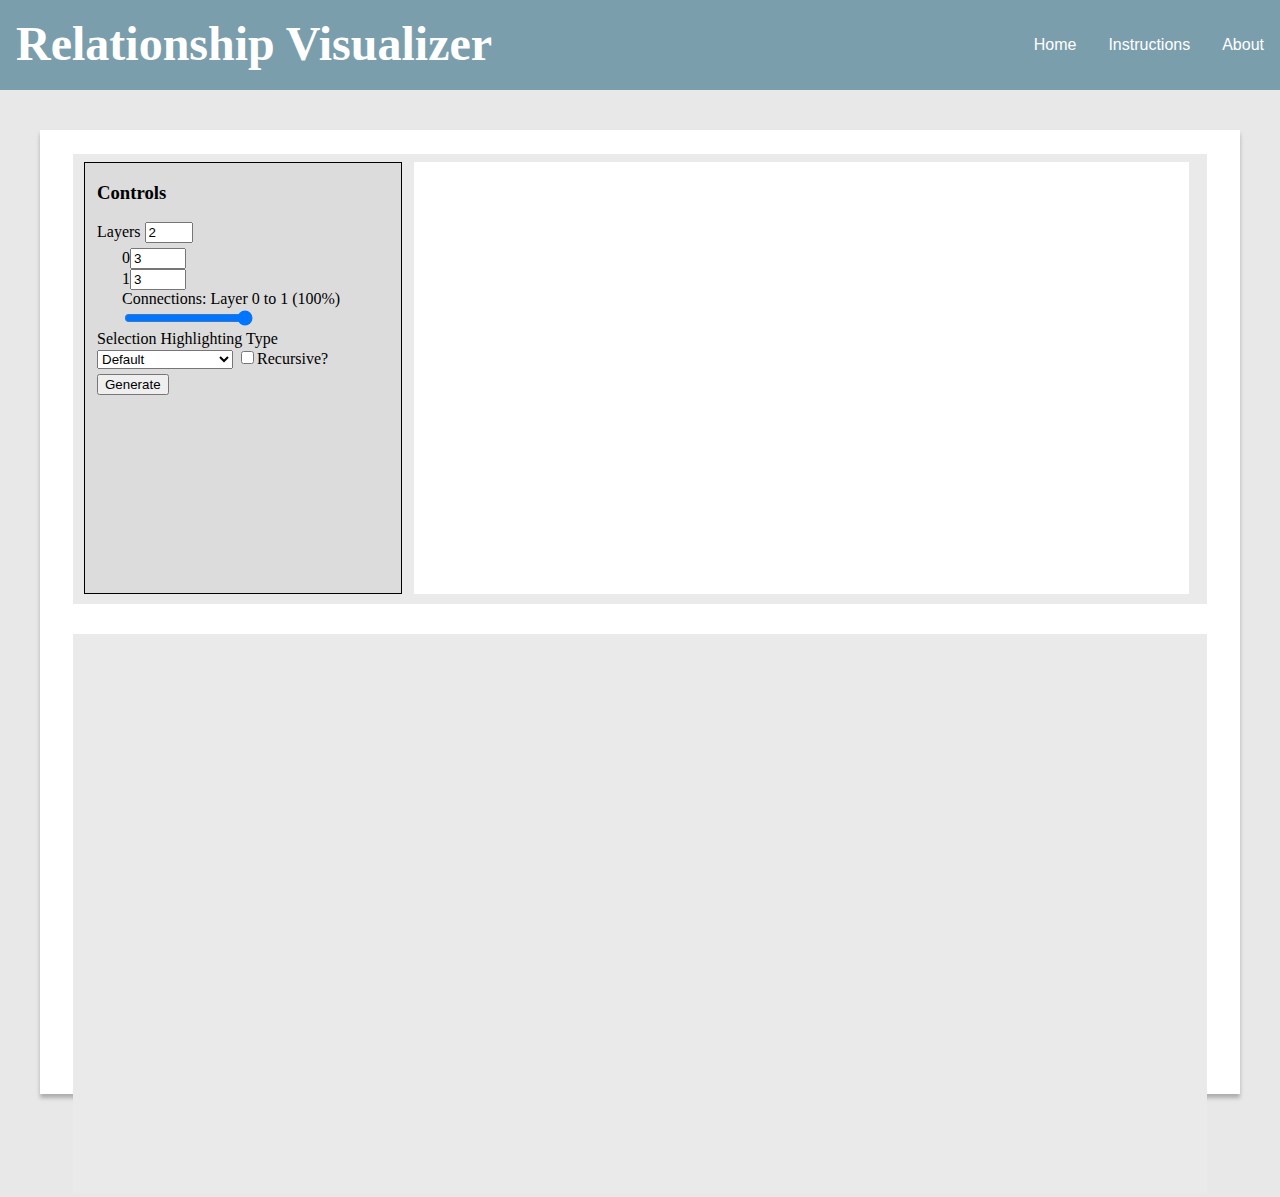
==== HTML/relationships.html @ 8616b87a "Fixed clique highlighting, and added a lot of documentation" ====
<!DOCTYPE html>
<html lang="en">

<head>
    <meta charset="UTF-8">
    <meta name="viewport" content="width=device-width, initial-scale=1.0">
    <title>"Project Name" - Relationship Visualizer</title>
    <link rel="stylesheet" href="../CSS/rel_styles.css">
    <link rel="stylesheet" href="../CSS/styles.css">
</head>

<body>

    <div id="title-bar" class="flex-container">
        <h1 class="main-title">Relationship Visualizer</h1>
        <button class="nav-btn" onclick="window.location.href='../index.html'">Home</button>
        <button class="nav-btn" onclick="window.location.href='../HTML/instructions.html'">Instructions</button>
        <button class="nav-btn">About</button>
    </div>
    <div id="main-container">
        <div id="top-cont">
            <div id="graph-controls">
                <h3>Controls</h3>
                <label for="g-slider">Layers</label>
                <input class="control" type="number" id="g-slider" min="2" max="5" value="2" onchange="update_groups(this.value)"><br>
                <div id="group-controls"></div>
                <label for="type-sel">Selection Highlighting Type</label> <br>
                <select class="control" onchange="color_table(this.value)" name="Edge Visualization Type" id="type-sel">
                    <option value="def">Default</option>
                    <option value="gry">Greyscale Coloring</option>
                    <option value="sze">Size Based</option>
                    <option value="dsh">Dashed Edges</option>
                </select> 
                <input name="recursive" id="recursive" type="checkbox"><label for="recursive">Recursive?</label><br>
                <button onclick="draw_graph()">Generate</button>
            </div>
            <div id="graph-cont">
                <svg id="container"></svg>
            </div>
        </div>
        <div id="table-cont">
            <svg id="table-svg"> 

            </svg>
        </div>
    </div>

    <script src="../lib/d3.min.js"></script>
    <script src="https://ajax.googleapis.com/ajax/libs/jquery/3.6.0/jquery.min.js"></script>
    <script src="../src/relationships/events/func.js"></script>
    <script src="../settings.js"></script>
    <script src="../src/relationships/classes/controller.js"></script>
    <script src="../src/relationships/classes/clique.js"></script>
    <script src="../src/relationships/classes/layerinterface.js"></script>
    <script src="../src/relationships/classes/edge.js"></script>
    <script src="../src/relationships/classes/node.js"></script>
    <script src="../src/relationships/classes/view.js"></script>
    <script src="../src/relationships/classes/data.js"></script>
    <script src="../src/relationships/events/events.js"></script>
</body>

</html>
---- CSS/rel_styles.css ----
/* table {

}

tr {

} */

th {
    width: 7ch;
    height: 5ch;
    max-height: 7ch;
    max-width: 5ch;
    justify-content: center;
    border: black;
    background-color: gray;
}

td {
    text-align: center;
}


body {
    background-color: #EDEDED;
}

#main-container {
    position: absolute;
    min-height: 964px;
    height: 90%;
    left: 40px;
    right: 40px;
    top: 130px;
    
    background: #FFFFFF;
    box-shadow: 0px 4px 4px rgba(0, 0, 0, 0.25);
}

#top-cont {
    position: absolute;
    height: 450px;
    left: 33px;
    right: 33px;
    top: 24px;
    
    background: #EAEAEA;
    display: flex;
}

#table-cont {
    position: absolute;
    height: 58%;
    left: 33px;
    right: 33px;
    top: 504px;
    background: #EAEAEA;
}

#table-svg {
    width: 100%;
    height: 100%;
}

#graph-controls {
    position: absolute;
    padding-left: 12px;
    width: 318px;
    height: 432px;
    left: 11px;
    top: 8px;
    
    background: #DCDCDC;
    border: 1px solid #000000;
    box-sizing: border-box;
}

#graph-cont {
    position: absolute;
    height: 432px;
    left: 341px;
    right: 18px;
    top: calc(50% - 432px/2 - 1px);
    
    background: #FFFFFF;
}

#container {
    width: 100%;
    height: 100%;
}

#group-controls {
    padding-left: 25px;
}

.control {
    margin-bottom: 5px;
}
---- CSS/styles.css ----
:root {
    --main-dark: #7b9ead;
    --mid: #e8e8e8;
    --light: #ffffff;
    --dark-acc: #54724a;
    --light-acc: #9fc891;
    --off-white:  #ffffff;
    --light-text: #FFFFFF;
    --dark-text: #000000;
    --highlight: #6bff8c;
    --shadow: #ababab;
}

body {
    user-select: none;
    margin: 0;
    overflow-x: hidden;
    background-color: var(--mid);
    overflow: overlay;
}

p {
    margin-block-start: 0px;
    line-height: 1.6;
    max-width: 60ch;
}

.flex-container {
    margin-top: 2.5%;
    margin-bottom: 2.5%;
    width: 100%;
    display: flex;
    flex-direction: row;
}

.container_svg {
    position: absolute;
    margin:0;
    overflow: visible;
    z-index: 99 !important;
}

.user-panel {
    position: relative;
    border-radius: 10px;
    width: 100%;
    background-color: var(--off-white);
    box-shadow: 5px 5px 10px 1px var(--shadow);
}

#info-panel {
    padding-left: 2.5%;
    width: 21.25%;
    margin-left: 2.5%;
    margin-right: 1%;
    
}

.preview-canvas {
    width: 50%;
    height: 15vh;
    margin-left: 20%;
    margin-top: 2.5%;
}

#main-panel {
    padding-top: 2em;
    width: 73.75%;
    margin-left: 1%;
    margin-right: 2.5%;
}

.highlighted-text {
    background-color: var(--highlight);
}

.caption-text {
    user-select: text;
    width: 95%;
    padding-left: 5%;
    font-size: 32px;
}

#base-img {
    max-height: 50vh;
    max-width: 50%;
    margin-left: 5%;
    margin-top: 2.5%;
}

.hide-cursor {
    cursor: none;
}

#svg_cont {
    
    top: 0;
    left: 0;
    margin-left: 5%;
    margin-top: 2.5%;
    overflow: visible;
    z-index: 2;
    position: absolute;
}

#drawing-parent {
    position: relative;
}

.corner {
    cursor: crosshair;
}

.center {
    cursor: move;
}

.marker {
    position:absolute;
    display: none;
}

#tracker {
    display: none;
}

#tracker.visible {
    display:block;
}

.vis-marker {
    position:absolute;
    display: block;
}

.selected_link {
    transition-duration: .1s;
    stroke-width: 5px;
}

path {
    /* stroke: var(--light-acc); */
    stroke-width: 2;
    fill: none;
}

.svg_text {
    stroke: var(--dark-text);
    fill: var(--light-text);
    stroke-width: 1px;
    font: bold 20px sans-serif;
}

.finished_rect:hover {
    transition-duration: 0.1s;
    stroke-width: 4px;
    stroke-opacity: 0.5;
}

.selected {
    stroke-width: 4px;
    transition-duration: 0.1s;
    stroke-dasharray: 5,5;
}

#controls {
    margin-bottom: 2.5%;
    margin-left: 5%;
}

#title-bar {
    width: 100%;
    margin-left: 0;
    margin-right: 0;
    margin-top: 0px;
    background-color: var(--main-dark);
    color: var(--light-text);
    height: 90px;
}

.main-title {
    padding-top: 1rem;
    padding-left: 1rem;
    padding-bottom: 1rem;
    width: 90%;
    font-size: 48px;
    margin: 0;
}

.nav-btn {
    /* width: 5%; */
    padding-left: 1rem;
    padding-right: 1rem;
    background-color: var(--main-dark);
    font-size: 16px;
    border: none;
    color: var(--light-text);
    transition-duration: 0.25s;
}

.nav-btn:hover {
    background-color: var(--mid);
    font-size: 20px;
    color: var(--dark-text);
    transition-duration: 0.25s;
}

#context-menu {
    position: fixed;
    z-index: 10000;
    width: 170px;
    background: var(--main-dark);
    border: 2px solid var(--main-dark);
    display: none;
}

#context-menu.visible {
    display: block;
}

#context-menu .menu-item {
    width: inherit;
    margin: 5px 0px;
    cursor: pointer;
}

.menu-button {
    padding: 0;
    font-size: 18px;
    width: inherit;
    background-color: var(--main-dark);
    border: none;
    color: var(--light-text);
    display: none;
    transition-duration: 0.4s;
}

button.visible {
    padding-top: 4px;
    padding-bottom: 4px;
    display: block;
    padding: 8px;
}

.menu-button:hover {
    background-color: var(--mid);
    color: var(--dark-text);
}

#rename_controls {
    display: none;
}

#rename_controls.visible {
    display: block;
}
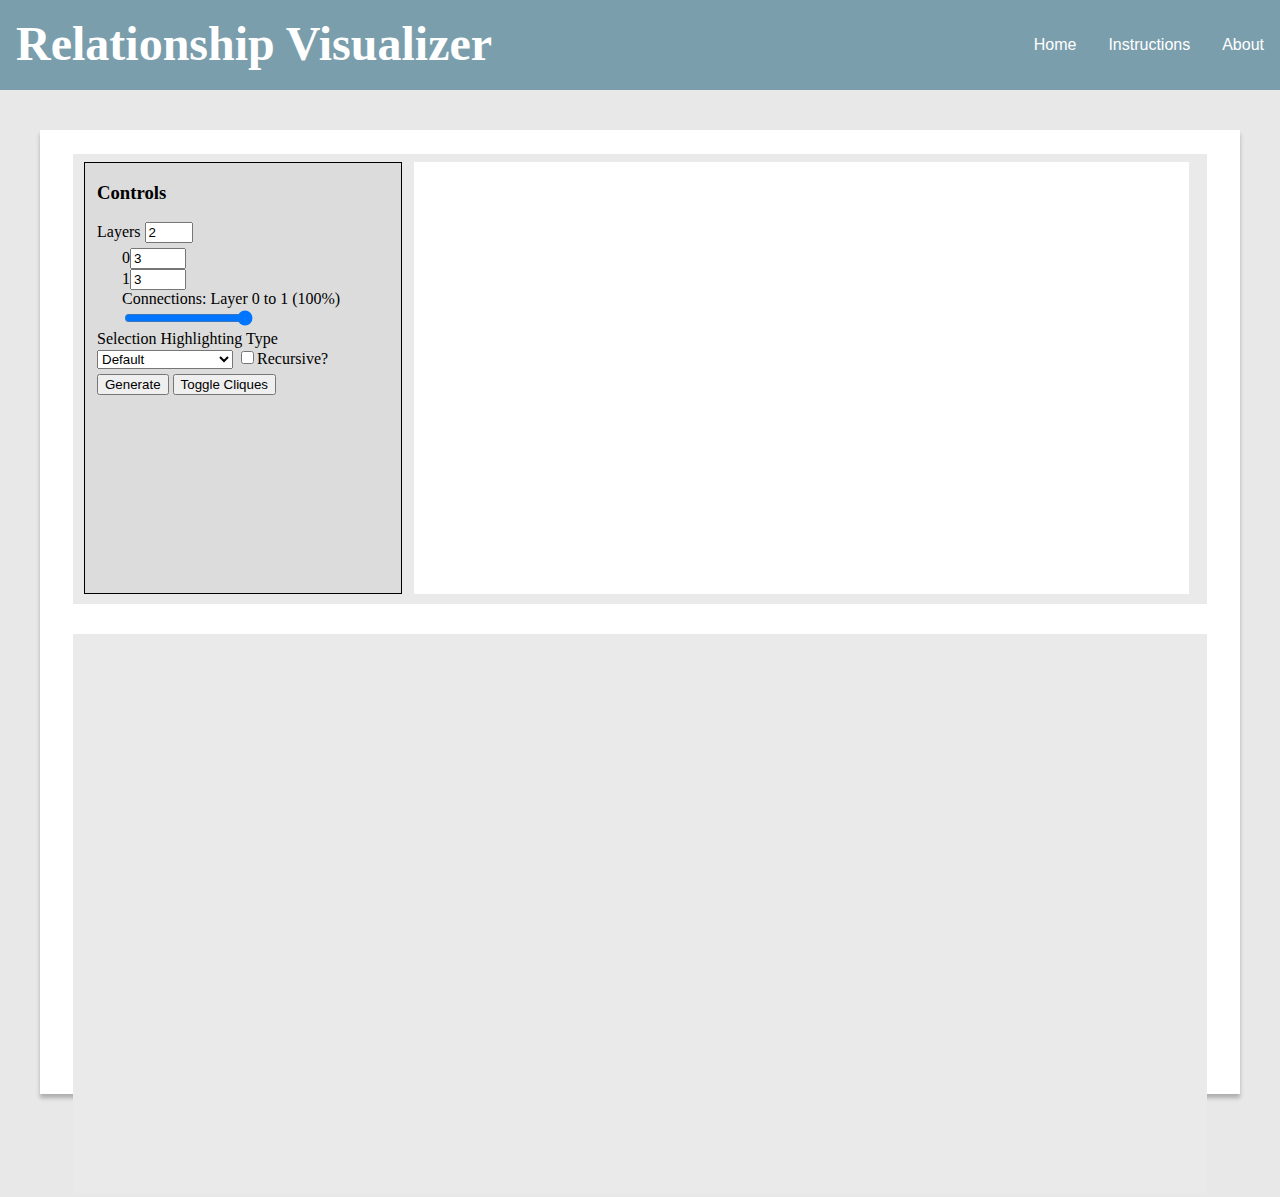
==== commit b9ed2aa4: "Improved edge highlighting behavior, added highlighting for clique edges. Added the ability to toggl" ====
--- a/HTML/relationships.html
+++ b/HTML/relationships.html
@@ -33,6 +33,7 @@
                 </select> 
                 <input name="recursive" id="recursive" type="checkbox"><label for="recursive">Recursive?</label><br>
                 <button onclick="draw_graph()">Generate</button>
+                <button onclick="toggle_view()">Toggle Cliques</button>
             </div>
             <div id="graph-cont">
                 <svg id="container"></svg>
--- a/CSS/styles.css
+++ b/CSS/styles.css
@@ -140,7 +140,7 @@
 
 path {
     /* stroke: var(--light-acc); */
-    stroke-width: 2;
+    /* stroke-width: 2; */
     fill: none;
 }
 
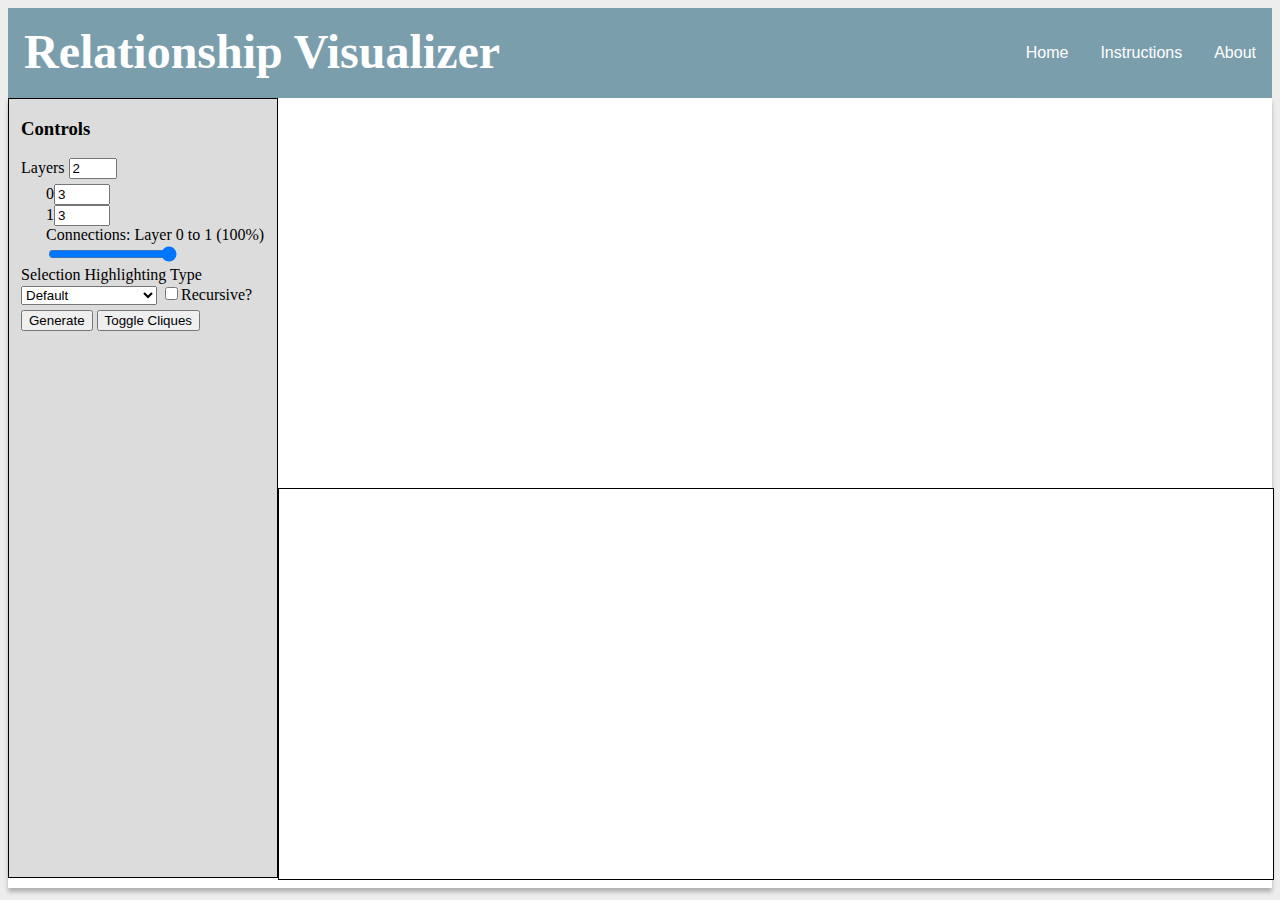
==== commit 70eede3f: "Changed Layout of the UI for Relationships App, Added a class to manage creation of tables, added Co" ====
--- a/HTML/relationships.html
+++ b/HTML/relationships.html
@@ -6,7 +6,6 @@
     <meta name="viewport" content="width=device-width, initial-scale=1.0">
     <title>"Project Name" - Relationship Visualizer</title>
     <link rel="stylesheet" href="../CSS/rel_styles.css">
-    <link rel="stylesheet" href="../CSS/styles.css">
 </head>
 
 <body>
@@ -18,40 +17,43 @@
         <button class="nav-btn">About</button>
     </div>
     <div id="main-container">
-        <div id="top-cont">
-            <div id="graph-controls">
-                <h3>Controls</h3>
-                <label for="g-slider">Layers</label>
-                <input class="control" type="number" id="g-slider" min="2" max="5" value="2" onchange="update_groups(this.value)"><br>
-                <div id="group-controls"></div>
-                <label for="type-sel">Selection Highlighting Type</label> <br>
-                <select class="control" onchange="color_table(this.value)" name="Edge Visualization Type" id="type-sel">
-                    <option value="def">Default</option>
-                    <option value="gry">Greyscale Coloring</option>
-                    <option value="sze">Size Based</option>
-                    <option value="dsh">Dashed Edges</option>
-                </select> 
-                <input name="recursive" id="recursive" type="checkbox"><label for="recursive">Recursive?</label><br>
-                <button onclick="draw_graph()">Generate</button>
-                <button onclick="toggle_view()">Toggle Cliques</button>
-            </div>
+        <div id="graph-controls">
+            <h3>Controls</h3>
+            <label for="g-slider">Layers</label>
+            <input class="control" type="number" id="g-slider" min="2" max="5" value="2" onchange="update_groups(this.value)"><br>
+            <div id="group-controls"></div>
+            <label for="type-sel">Selection Highlighting Type</label> <br>
+            <select class="control" onchange="color_table(this.value)" name="Edge Visualization Type" id="type-sel">
+                <option value="def">Default</option>
+                <option value="gry">Greyscale Coloring</option>
+                <option value="sze">Size Based</option>
+                <option value="dsh">Dashed Edges</option>
+            </select> 
+            <input name="recursive" id="recursive" type="checkbox"><label for="recursive">Recursive?</label><br>
+            <button onclick="draw_graph()">Generate</button>
+            <button onclick="toggle_view()">Toggle Cliques</button>
+        </div>
+        <div id="vis-cont">
             <div id="graph-cont">
                 <svg id="container"></svg>
             </div>
+            <div id="table-cont">
+                <svg id="table-svg"> 
+    
+                </svg>
+            </div>
         </div>
-        <div id="table-cont">
-            <svg id="table-svg"> 
 
-            </svg>
-        </div>
     </div>
 
     <script src="../lib/d3.min.js"></script>
     <script src="https://ajax.googleapis.com/ajax/libs/jquery/3.6.0/jquery.min.js"></script>
     <script src="../src/relationships/events/func.js"></script>
     <script src="../settings.js"></script>
+    <script src="../src/relationships/classes/colormap.js"></script>
     <script src="../src/relationships/classes/controller.js"></script>
     <script src="../src/relationships/classes/clique.js"></script>
+    <script src="../src/relationships/classes/table.js"></script>
     <script src="../src/relationships/classes/layerinterface.js"></script>
     <script src="../src/relationships/classes/edge.js"></script>
     <script src="../src/relationships/classes/node.js"></script>
--- a/CSS/rel_styles.css
+++ b/CSS/rel_styles.css
@@ -1,10 +1,21 @@
-/* table {
-
+:root {
+    --main-dark: #7b9ead;
+    --mid: #e8e8e8;
+    --light: #ffffff;
+    --dark-acc: #54724a;
+    --light-acc: #9fc891;
+    --off-white:  #ffffff;
+    --light-text: #FFFFFF;
+    --dark-text: #000000;
+    --highlight: #6bff8c;
+    --shadow: #ababab;
 }
 
-tr {
-
-} */
+path {
+    /* stroke: var(--light-acc); */
+    /* stroke-width: 2; */
+    fill: none;
+}
 
 th {
     width: 7ch;
@@ -25,50 +36,96 @@
     background-color: #EDEDED;
 }
 
+.flex-container { 
+    width: 100%;
+    display: flex;
+    flex-direction: row;
+}
+
+#title-bar {
+    width: 100%;
+    margin-left: 0;
+    margin-right: 0;
+    margin-top: 0px;
+    background-color: var(--main-dark);
+    color: var(--light-text);
+    height: 90px;
+}
+
+.main-title {
+    padding-top: 1rem;
+    padding-left: 1rem;
+    padding-bottom: 1rem;
+    width: 90%;
+    font-size: 48px;
+    margin: 0;
+}
+
+.nav-btn {
+    /* width: 5%; */
+    padding-left: 1rem;
+    padding-right: 1rem;
+    background-color: var(--main-dark);
+    font-size: 16px;
+    border: none;
+    color: var(--light-text);
+    transition-duration: 0.25s;
+}
+
+.nav-btn:hover {
+    background-color: var(--mid);
+    font-size: 20px;
+    color: var(--dark-text);
+    transition-duration: 0.25s;
+}
+
 #main-container {
-    position: absolute;
-    min-height: 964px;
-    height: 90%;
-    left: 40px;
-    right: 40px;
-    top: 130px;
-    
+    height: calc(100vh - 120px);
+    padding-bottom: 10px;
+    left: 10px;
+    right: 10px;
+    display:flex;
     background: #FFFFFF;
     box-shadow: 0px 4px 4px rgba(0, 0, 0, 0.25);
 }
 
+#vis-cont {
+    width: 90%;
+}
+
 #top-cont {
-    position: absolute;
-    height: 450px;
+    height: 60%;
     left: 33px;
     right: 33px;
-    top: 24px;
     
     background: #EAEAEA;
     display: flex;
 }
 
 #table-cont {
-    position: absolute;
-    height: 58%;
+    height: 50%;
     left: 33px;
     right: 33px;
-    top: 504px;
+    top: 60%;
     background: #EAEAEA;
+    cursor:move;
 }
 
 #table-svg {
+    scroll-behavior: contain;
+    background: #FFFFFF;
+    border: 1px solid black;
     width: 100%;
     height: 100%;
 }
 
 #graph-controls {
-    position: absolute;
     padding-left: 12px;
-    width: 318px;
-    height: 432px;
+    width: 15%;
+    min-width: 270px;
+    height: 100%;
     left: 11px;
-    top: 8px;
+    top: 2.5%;
     
     background: #DCDCDC;
     border: 1px solid #000000;
@@ -76,11 +133,10 @@
 }
 
 #graph-cont {
-    position: absolute;
-    height: 432px;
+    height: 50%;
     left: 341px;
     right: 18px;
-    top: calc(50% - 432px/2 - 1px);
+    top: 2.5%;
     
     background: #FFFFFF;
 }
@@ -88,6 +144,7 @@
 #container {
     width: 100%;
     height: 100%;
+    cursor:move;
 }
 
 #group-controls {
@@ -96,4 +153,16 @@
 
 .control {
     margin-bottom: 5px;
+}
+
+.layer {
+    cursor: grab;
+}
+
+.graph_el {
+    cursor: auto;
+}
+
+.table_cell {
+    cursor:auto;
 }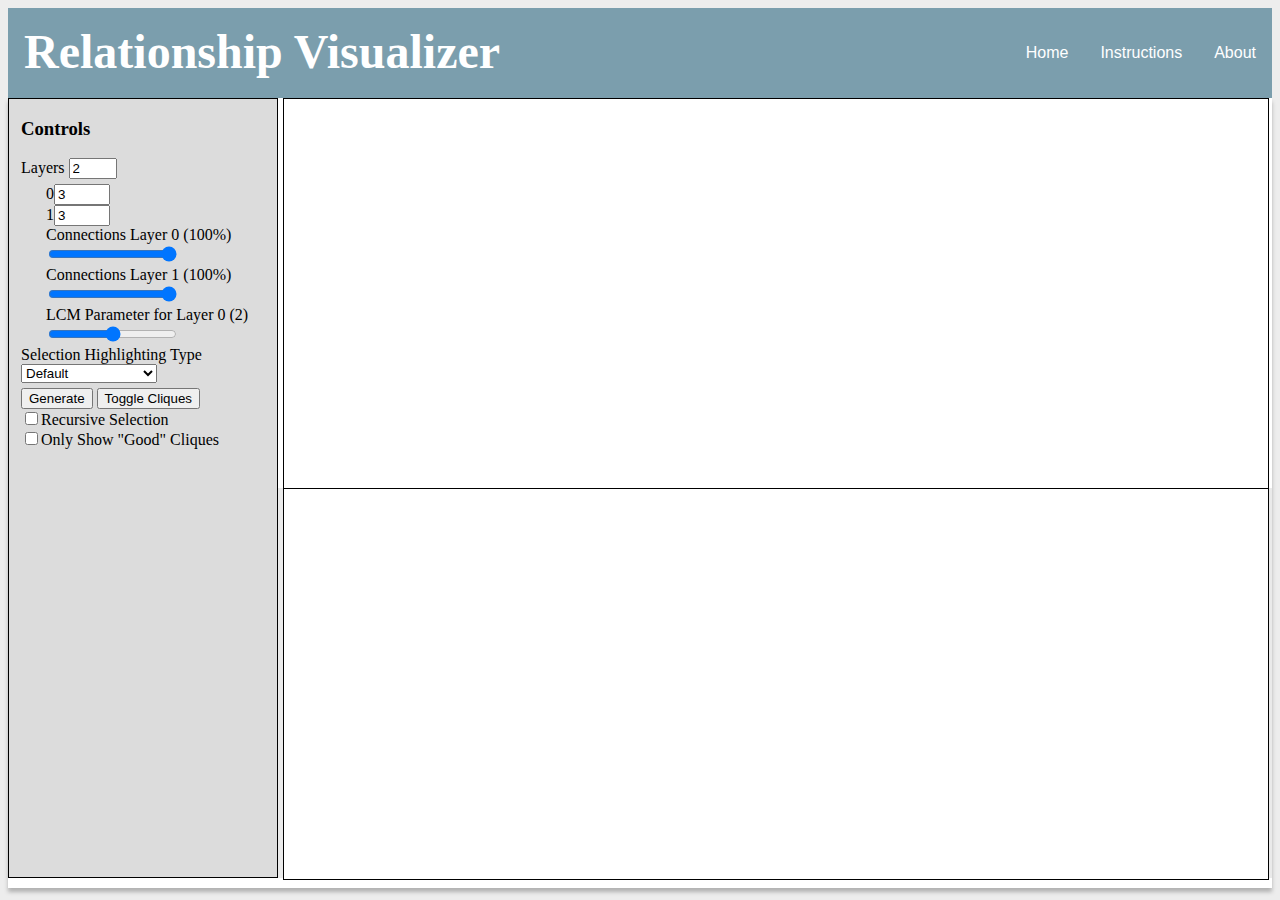
==== commit 25257271: "Added an LCM parameter option for clique detection. Edge data is now generated for each possible com" ====
--- a/HTML/relationships.html
+++ b/HTML/relationships.html
@@ -28,10 +28,11 @@
                 <option value="gry">Greyscale Coloring</option>
                 <option value="sze">Size Based</option>
                 <option value="dsh">Dashed Edges</option>
-            </select> 
-            <input name="recursive" id="recursive" type="checkbox"><label for="recursive">Recursive?</label><br>
+            </select> <br>
             <button onclick="draw_graph()">Generate</button>
-            <button onclick="toggle_view()">Toggle Cliques</button>
+            <button onclick="toggle_view()">Toggle Cliques</button> <br>
+            <input name="recursive" id="recursive" type="checkbox"><label for="recursive">Recursive Selection</label><br>
+            <input name="goodCliques" id="goodCliques" type="checkbox"><label for="goodCliques">Only Show "Good" Cliques</label><br>
         </div>
         <div id="vis-cont">
             <div id="graph-cont">
--- a/CSS/rel_styles.css
+++ b/CSS/rel_styles.css
@@ -115,8 +115,10 @@
     scroll-behavior: contain;
     background: #FFFFFF;
     border: 1px solid black;
-    width: 100%;
+    width: calc(100% - 10px);
     height: 100%;
+    margin-left: 5px;
+    margin-right: 5px;
 }
 
 #graph-controls {
@@ -142,9 +144,12 @@
 }
 
 #container {
-    width: 100%;
+    width: calc(100% - 10px);
     height: 100%;
     cursor:move;
+    margin-left: 5px;
+    margin-right: 5px;
+    border: 1px solid #000000;
 }
 
 #group-controls {
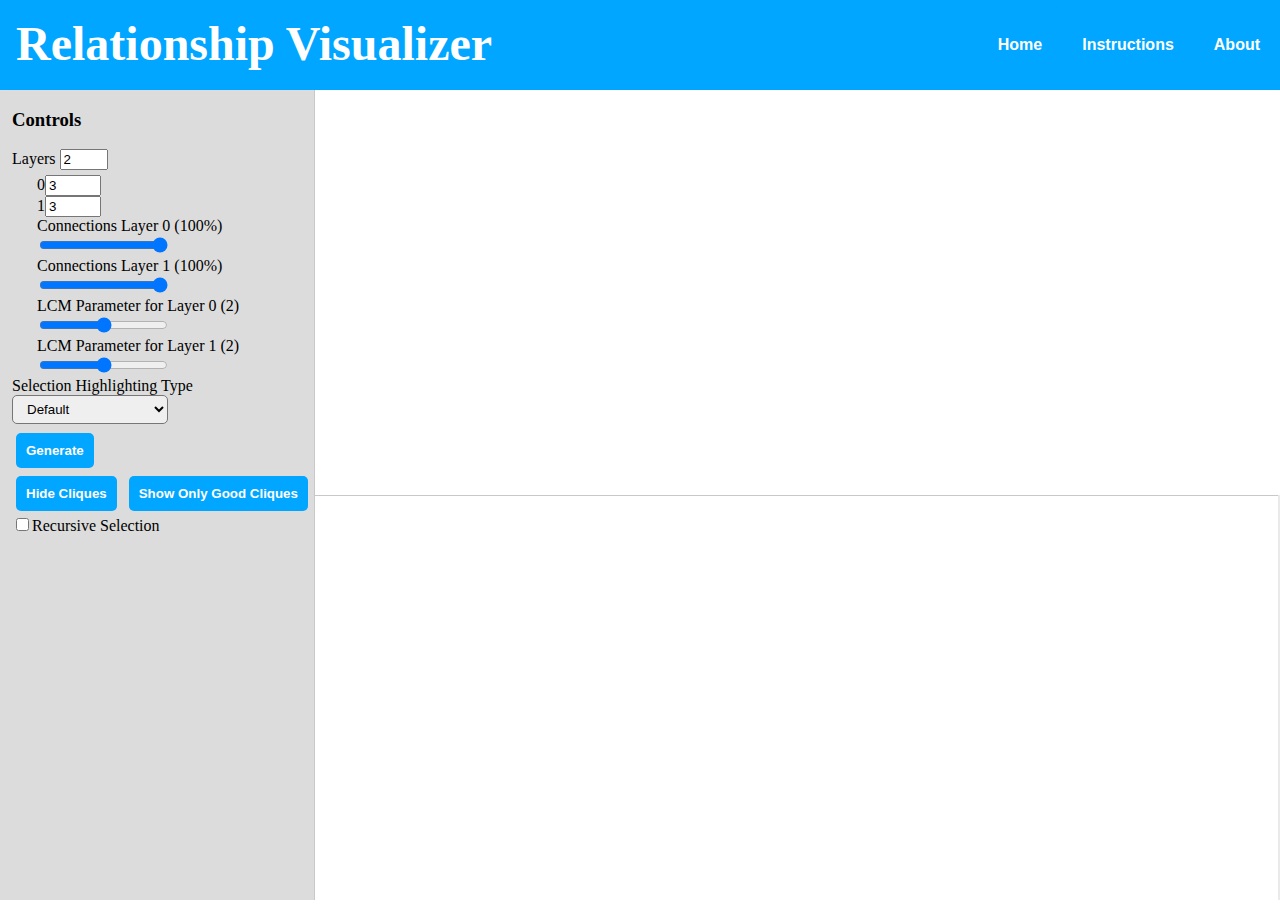
==== commit 3352374c: "Added ability to dynamically change order of layers, tweaked the appearance of the webpage, and upda" ====
--- a/HTML/relationships.html
+++ b/HTML/relationships.html
@@ -29,10 +29,11 @@
                 <option value="sze">Size Based</option>
                 <option value="dsh">Dashed Edges</option>
             </select> <br>
-            <button onclick="draw_graph()">Generate</button>
-            <button onclick="toggle_view()">Toggle Cliques</button> <br>
+            <button onclick="draw_graph()">Generate</button> <br>
+            <button id="clique_toggle" onclick="toggle_view()">Hide Cliques</button> 
+            <button id="good_toggle" onclick="toggle_good()">Show Only Good Cliques</button> <br>
             <input name="recursive" id="recursive" type="checkbox"><label for="recursive">Recursive Selection</label><br>
-            <input name="goodCliques" id="goodCliques" type="checkbox"><label for="goodCliques">Only Show "Good" Cliques</label><br>
+            <!-- <input name="goodCliques" id="goodCliques" type="checkbox"><label for="goodCliques">Only Show "Good" Cliques</label><br> -->
         </div>
         <div id="vis-cont">
             <div id="graph-cont">
--- a/CSS/rel_styles.css
+++ b/CSS/rel_styles.css
@@ -1,5 +1,5 @@
 :root {
-    --main-dark: #7b9ead;
+    --main-dark: #00a6ff;
     --mid: #e8e8e8;
     --light: #ffffff;
     --dark-acc: #54724a;
@@ -11,10 +11,21 @@
     --shadow: #ababab;
 }
 
-path {
-    /* stroke: var(--light-acc); */
-    /* stroke-width: 2; */
-    fill: none;
+
+
+button {
+    padding: 10px;
+    margin: 4px;
+    background-color: var(--main-dark);
+    border: none;
+    border-radius: 5px;
+    font-weight: 600;
+    transition: 0.1s;
+    color: var(--light-text);
+}
+
+button:hover {
+    box-shadow: 0 0 4px rgba(0, 0, 0, 0.5);
 }
 
 th {
@@ -34,12 +45,8 @@
 
 body {
     background-color: #EDEDED;
-}
-
-.flex-container { 
-    width: 100%;
-    display: flex;
-    flex-direction: row;
+    margin: 0;
+    overflow: hidden;
 }
 
 #title-bar {
@@ -52,86 +59,71 @@
     height: 90px;
 }
 
-.main-title {
-    padding-top: 1rem;
-    padding-left: 1rem;
-    padding-bottom: 1rem;
-    width: 90%;
-    font-size: 48px;
-    margin: 0;
-}
-
-.nav-btn {
-    /* width: 5%; */
-    padding-left: 1rem;
-    padding-right: 1rem;
-    background-color: var(--main-dark);
-    font-size: 16px;
-    border: none;
-    color: var(--light-text);
-    transition-duration: 0.25s;
-}
-
-.nav-btn:hover {
-    background-color: var(--mid);
-    font-size: 20px;
-    color: var(--dark-text);
-    transition-duration: 0.25s;
-}
-
+    .main-title {
+        padding-top: 1rem;
+        padding-left: 1rem;
+        padding-bottom: 1rem;
+        width: 90%;
+        font-size: 48px;
+        margin: 0;
+    }
+
+    .nav-btn {
+        /* width: 5%; */
+        padding-left: 1rem;
+        padding-right: 1rem;
+        background-color: var(--main-dark);
+        font-size: 16px;
+        border: none;
+        color: var(--light-text);
+        transition-duration: 0.25s;
+    }
+
+    .nav-btn:hover {
+        background-color: var(--mid);
+        font-size: 20px;
+        color: var(--dark-text);
+        transition-duration: 0.25s;
+    }
+    
+    .flex-container { 
+        width: 100%;
+        display: flex;
+        flex-direction: row;
+    }
+    
 #main-container {
-    height: calc(100vh - 120px);
+    height: calc(100vh - 90px);
     padding-bottom: 10px;
-    left: 10px;
-    right: 10px;
     display:flex;
     background: #FFFFFF;
     box-shadow: 0px 4px 4px rgba(0, 0, 0, 0.25);
 }
 
-#vis-cont {
-    width: 90%;
-}
-
-#top-cont {
-    height: 60%;
-    left: 33px;
-    right: 33px;
-    
-    background: #EAEAEA;
-    display: flex;
-}
-
-#table-cont {
-    height: 50%;
-    left: 33px;
-    right: 33px;
-    top: 60%;
-    background: #EAEAEA;
-    cursor:move;
-}
-
-#table-svg {
-    scroll-behavior: contain;
-    background: #FFFFFF;
-    border: 1px solid black;
-    width: calc(100% - 10px);
-    height: 100%;
-    margin-left: 5px;
-    margin-right: 5px;
-}
 
 #graph-controls {
     padding-left: 12px;
     width: 15%;
-    min-width: 270px;
+    min-width: 315px;
     height: 100%;
     left: 11px;
     top: 2.5%;
     
     background: #DCDCDC;
-    border: 1px solid #000000;
+    border-right: 1px solid #c8c8c8;
     box-sizing: border-box;
+}
+
+#group-controls {
+    padding-left: 25px;
+}
+
+.control {
+    margin-bottom: 5px;
+}
+
+#vis-cont {
+    width: 90%;
 }
 
 #graph-cont {
@@ -144,30 +136,76 @@
 }
 
 #container {
-    width: calc(100% - 10px);
+    width: calc(100% - 2px);
     height: 100%;
     cursor:move;
-    margin-left: 5px;
-    margin-right: 5px;
-    border: 1px solid #000000;
-}
-
-#group-controls {
-    padding-left: 25px;
-}
-
-.control {
-    margin-bottom: 5px;
-}
-
-.layer {
-    cursor: grab;
-}
-
-.graph_el {
-    cursor: auto;
-}
+}
+
+#table-cont {
+    height: 50%;
+    top: 60%;
+    background: #EAEAEA;
+    cursor:move;
+}
+
+#table-svg {
+    border-top: 1px solid #c8c8c8;
+    scroll-behavior: contain;
+    background: #FFFFFF;
+    width: calc(100% - 2px);
+    height: 100%;
+}
+
+
+
+
+
 
 .table_cell {
     cursor:auto;
+}
+
+line {
+    transition-duration: 0.1s;
+}
+
+path {
+    fill: none;
+    transition-duration: 0.1s;
+}
+
+select {
+    border-radius: 5px;
+    padding: 5px 10px;
+}
+
+label {
+    font-weight: 400;
+}
+
+.graph_el {
+    position: relative;
+    transition-duration: 0.1s;
+    cursor: auto;
+}
+
+.layer {
+    z-index: 1;
+    cursor: grab;
+}
+
+.edge {
+    z-index: 2;
+}
+
+.clique_path {
+    z-index: 4;
+}
+
+.clique{
+    z-index: 5;
+}
+
+.node {
+    z-index: 5;
 }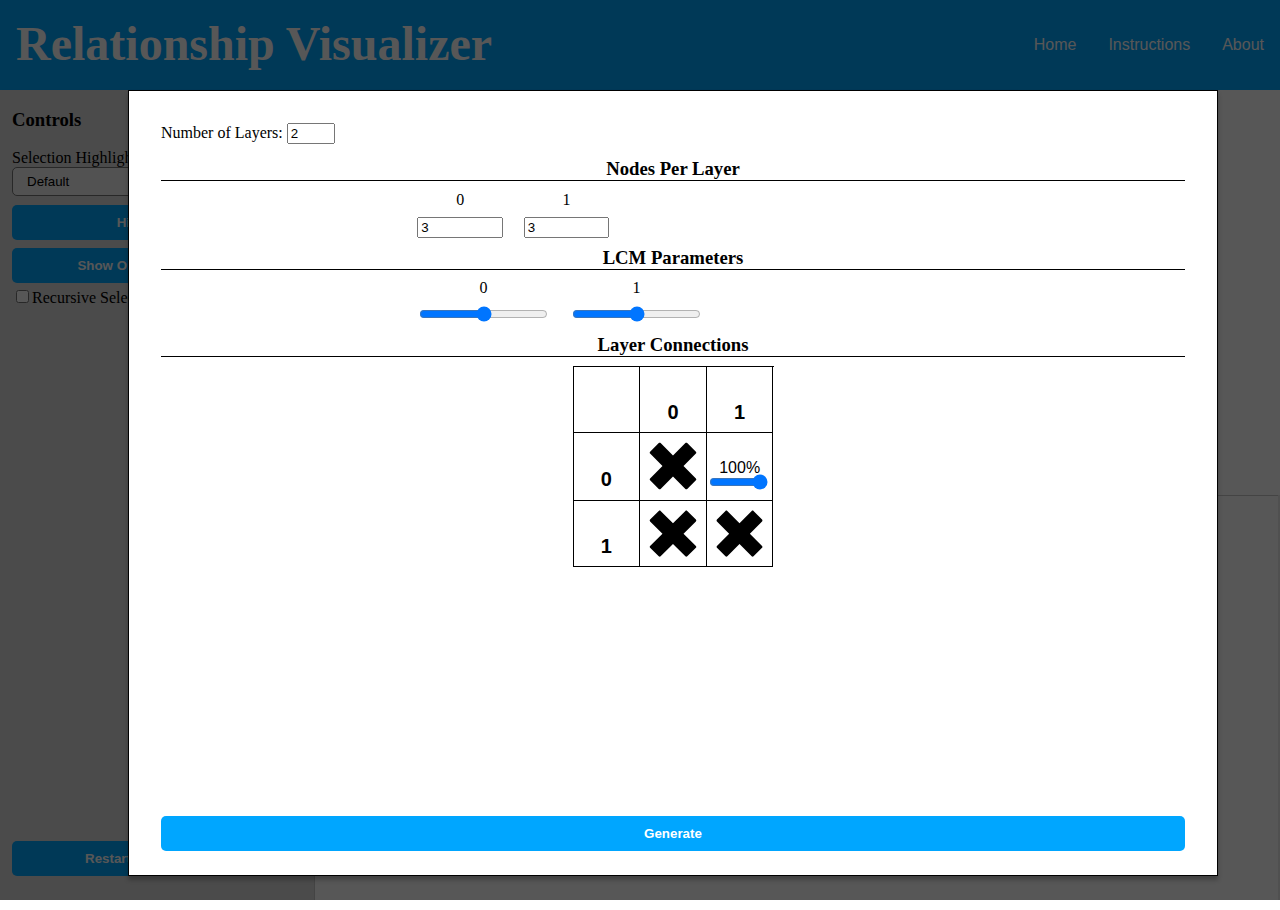
==== commit 4af801fa: "Changed workflow of generating the graph" ====
--- a/HTML/relationships.html
+++ b/HTML/relationships.html
@@ -9,7 +9,20 @@
 </head>
 
 <body>
-
+    <div id="popup_cont" class="hide">
+        <div id="blur_div"></div>
+        <div id="data_popup">
+            <label for="g-slider">Number of Layers: </label>
+            <input class="control" type="number" id="g-slider" min="2" max="5" value="2" onchange="update_groups(this.value)">
+            <h3 class="ctrl_title">Nodes Per Layer</h3>
+            <div id="layers_grid"></div>
+            <h3 class="ctrl_title">LCM Parameters</h3>
+            <div id="lcm_grid"></div>
+            <h3 class="ctrl_title">Layer Connections</h3>
+            <div id="slider_grid"></div>
+            <button id="generateBtn" class="ctrlButton" onclick="draw_graph()">Generate</button>
+        </div>
+    </div>
     <div id="title-bar" class="flex-container">
         <h1 class="main-title">Relationship Visualizer</h1>
         <button class="nav-btn" onclick="window.location.href='../index.html'">Home</button>
@@ -19,9 +32,7 @@
     <div id="main-container">
         <div id="graph-controls">
             <h3>Controls</h3>
-            <label for="g-slider">Layers</label>
-            <input class="control" type="number" id="g-slider" min="2" max="5" value="2" onchange="update_groups(this.value)"><br>
-            <div id="group-controls"></div>
+
             <label for="type-sel">Selection Highlighting Type</label> <br>
             <select class="control" onchange="color_table(this.value)" name="Edge Visualization Type" id="type-sel">
                 <option value="def">Default</option>
@@ -29,11 +40,11 @@
                 <option value="sze">Size Based</option>
                 <option value="dsh">Dashed Edges</option>
             </select> <br>
-            <button onclick="draw_graph()">Generate</button> <br>
-            <button id="clique_toggle" onclick="toggle_view()">Hide Cliques</button> 
-            <button id="good_toggle" onclick="toggle_good()">Show Only Good Cliques</button> <br>
+
+            <button class="ctrlButton" id="clique_toggle" onclick="toggle_view()">Hide Cliques</button> 
+            <button class="ctrlButton" id="good_toggle" onclick="toggle_good()">Show Only Good Cliques</button> <br>
             <input name="recursive" id="recursive" type="checkbox"><label for="recursive">Recursive Selection</label><br>
-            <!-- <input name="goodCliques" id="goodCliques" type="checkbox"><label for="goodCliques">Only Show "Good" Cliques</label><br> -->
+            <button class="ctrlButton" id="restart_btn" onclick="restart_graph()">Restart</button>
         </div>
         <div id="vis-cont">
             <div id="graph-cont">
--- a/CSS/rel_styles.css
+++ b/CSS/rel_styles.css
@@ -13,18 +13,20 @@
 
 
 
-button {
+.ctrlButton {
     padding: 10px;
-    margin: 4px;
+    margin-top: 4px;
+    margin-bottom: 4px;
     background-color: var(--main-dark);
     border: none;
     border-radius: 5px;
     font-weight: 600;
     transition: 0.1s;
     color: var(--light-text);
-}
-
-button:hover {
+    width: 100%;
+}
+
+.ctrlButton:hover {
     box-shadow: 0 0 4px rgba(0, 0, 0, 0.5);
 }
 
@@ -103,6 +105,7 @@
 
 #graph-controls {
     padding-left: 12px;
+    padding-right: 12px;
     width: 15%;
     min-width: 315px;
     height: 100%;
@@ -118,8 +121,49 @@
     padding-left: 25px;
 }
 
+#slider_grid {
+    border-top: 1px solid black;
+    border-left: 1px solid black;
+    margin: 0 auto;
+    /* width: calc(100px * 5);
+    height: calc(100px * 5); */
+    display: grid;
+    justify-content: center;
+    /* grid-template-columns: repeat(5, 1fr);
+    grid-template-rows: repeat(5, 1fr); */
+}
+
+#lcm_grid {
+    margin-left: 25%;
+    width: 50%;
+    display: grid;
+    row-gap: 5px;
+    column-gap: 20px;
+    justify-content: center;
+    grid-template-columns: repeat(5, 1fr);
+    grid-template-rows: repeat(2, 1fr);
+}
+
+#layers_grid {
+    margin-left: 25%;
+    width: 50%;
+    row-gap: 5px;
+    column-gap: 20px;
+    display: grid;
+    justify-content: center;
+    grid-template-columns: repeat(5, 1fr);
+    grid-template-rows: repeat(2, 1fr);
+}
+
 .control {
     margin-bottom: 5px;
+}
+
+.ctrl_title {
+    margin-bottom: 1ch;
+    margin-top: 1ch;
+    text-align: center;
+    border-bottom: 1px solid black;
 }
 
 #vis-cont {
@@ -156,8 +200,91 @@
     height: 100%;
 }
 
-
-
+#data_popup {
+    position: absolute;
+    min-width: 820px;
+    top: 10vh;
+    left: 10vw;
+    width: 80vw;
+    height: 80vh;
+    padding: 2em;
+    background-color: #FFFFFF;
+    border: 1px solid black;
+    box-shadow: 0px 4px 4px rgba(0, 0, 0, 0.25);
+    z-index: 6;
+}
+
+#blur_div {
+    position: absolute;
+    top: 0;
+    left: 0;
+    width: 100vw;
+    height: 100vh;
+    background-color: #000000;
+    opacity: 66%;
+    z-index: 5;
+}
+
+#generateBtn {
+    width: inherit;
+    position: absolute;
+    bottom: 20px;
+}
+
+.grid-header {
+    margin: 0;
+    text-align: center;
+}
+
+.grid_ele {
+    width: 100%;
+    height: 100%;
+    box-sizing: border-box;
+    align-content: center;
+    border-right: 1px solid black;
+    border-bottom: 1px solid black;
+}
+
+.crossed {
+    background: url(crossed.svg);
+    background-size: 100%;
+}
+
+.connect_slider {
+    width: 90%;
+    left: 5%;
+    bottom: 10%;
+}
+
+.lcm_slider {
+    width: 90%;
+    margin: auto;
+}
+
+.connect_label {
+    display: block;
+    width: 90%;
+    height: 10%;
+    margin-top: 30%;
+    margin-bottom: 10%;
+    margin-left: 5%;
+    text-align: center;
+    font-style: bold;
+    font-family: sans-serif;
+}
+
+.connect_header {
+    display: block;
+    width: 90%;
+    height: 1em;
+    margin: 0 auto;
+    margin-top: calc(50% - 1em / 2);
+    text-align: center;
+    font-family: sans-serif;
+    font-weight: 600;
+    font-size: 20px;
+
+}
 
 
 
@@ -185,7 +312,7 @@
 
 .graph_el {
     position: relative;
-    transition-duration: 0.1s;
+
     cursor: auto;
 }
 
@@ -196,10 +323,12 @@
 
 .edge {
     z-index: 2;
+    transition-duration: 0.1s;
 }
 
 .clique_path {
     z-index: 4;
+    transition-duration: 0.1s;
 }
 
 .clique{
@@ -208,4 +337,15 @@
 
 .node {
     z-index: 5;
+}
+
+.hide {
+    display: none;
+}
+
+#restart_btn {
+    width: inherit;
+    position: absolute;
+    z-index: 0;
+    bottom: 20px;
 }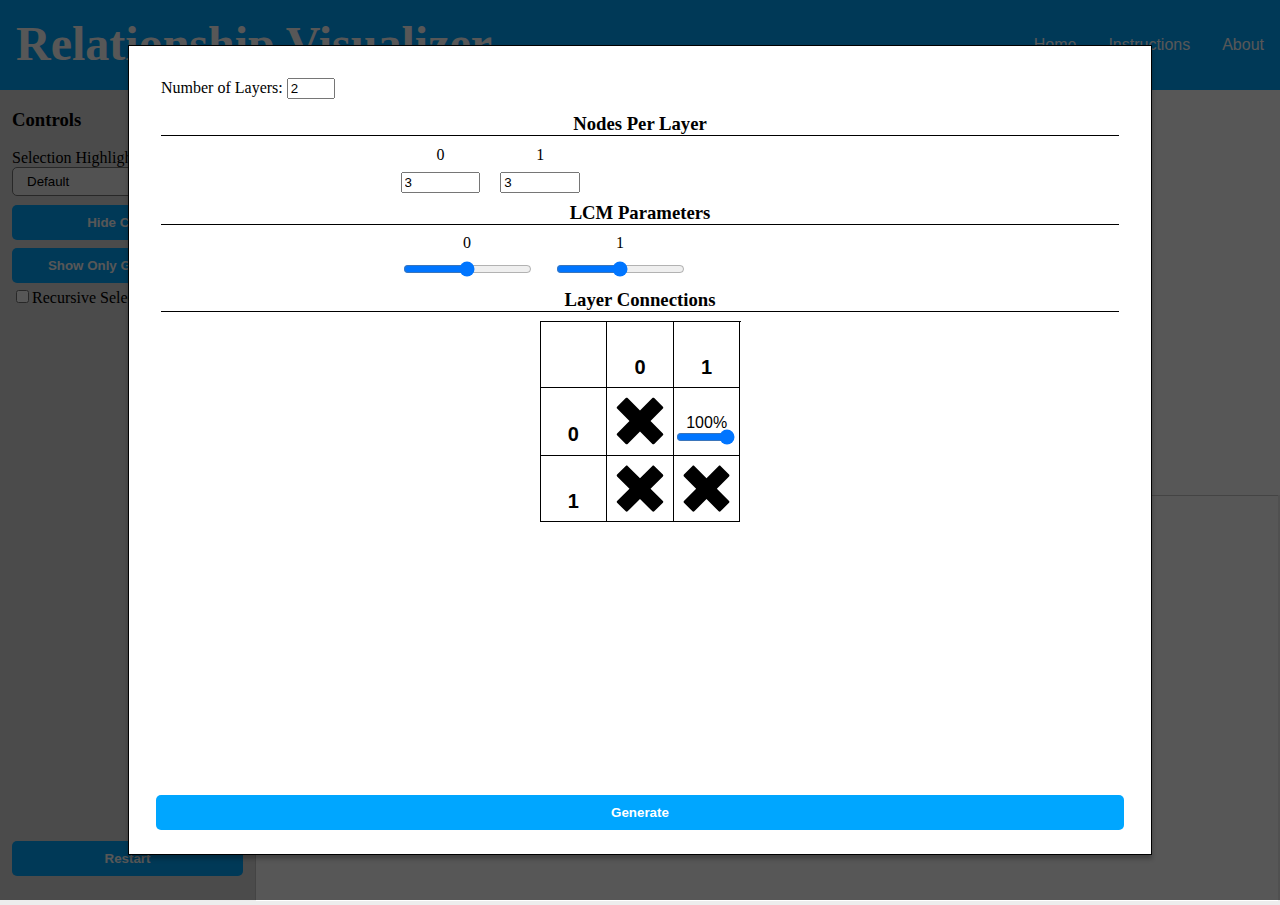
==== commit 0abcc8b3: "Improved encapsulation of View class, changed file structure, made visual improvements to webpage." ====
--- a/HTML/relationships.html
+++ b/HTML/relationships.html
@@ -29,8 +29,8 @@
         <button class="nav-btn" onclick="window.location.href='../HTML/instructions.html'">Instructions</button>
         <button class="nav-btn">About</button>
     </div>
-    <div id="main-container">
-        <div id="graph-controls">
+    <div id="grid-container">
+        <div id="control-container">
             <h3>Controls</h3>
 
             <label for="type-sel">Selection Highlighting Type</label> <br>
@@ -46,31 +46,32 @@
             <input name="recursive" id="recursive" type="checkbox"><label for="recursive">Recursive Selection</label><br>
             <button class="ctrlButton" id="restart_btn" onclick="restart_graph()">Restart</button>
         </div>
-        <div id="vis-cont">
-            <div id="graph-cont">
-                <svg id="container"></svg>
-            </div>
-            <div id="table-cont">
-                <svg id="table-svg"> 
-    
-                </svg>
-            </div>
+        <div id="graph-cont">
+            <svg id="container"></svg>
         </div>
+        <div id="table-cont">
+            <svg id="table-svg"> 
 
+            </svg>
+        </div>
     </div>
 
     <script src="../lib/d3.min.js"></script>
     <script src="https://ajax.googleapis.com/ajax/libs/jquery/3.6.0/jquery.min.js"></script>
     <script src="../src/relationships/events/func.js"></script>
     <script src="../settings.js"></script>
-    <script src="../src/relationships/classes/colormap.js"></script>
+    <script src="../src/relationships/classes/view//elements/layer.js"></script>
+    <script src="../src/relationships/classes/view/colormap.js"></script>
     <script src="../src/relationships/classes/controller.js"></script>
-    <script src="../src/relationships/classes/clique.js"></script>
-    <script src="../src/relationships/classes/table.js"></script>
+    <script src="../src/relationships/classes/view/elements/clique.js"></script>
+    <script src="../src/relationships/classes/view//elements/table.js"></script>
     <script src="../src/relationships/classes/layerinterface.js"></script>
-    <script src="../src/relationships/classes/edge.js"></script>
-    <script src="../src/relationships/classes/node.js"></script>
-    <script src="../src/relationships/classes/view.js"></script>
+    <script src="../src/relationships/classes/view/elements/edge.js"></script>
+    <script src="../src/relationships/classes/view/elements/node.js"></script>
+    <script src="../src/relationships/classes/view/svgpane.js"></script>
+    <script src="../src/relationships/classes/view/graphpane.js"></script>
+    <script src="../src/relationships/classes/view/tablepane.js"></script>
+    <script src="../src/relationships/classes/view/view.js"></script>
     <script src="../src/relationships/classes/data.js"></script>
     <script src="../src/relationships/events/events.js"></script>
 </body>
--- a/CSS/rel_styles.css
+++ b/CSS/rel_styles.css
@@ -11,7 +11,199 @@
     --shadow: #ababab;
 }
 
-
+th {
+    width: 7ch;
+    height: 5ch;
+    max-height: 7ch;
+    max-width: 5ch;
+    justify-content: center;
+    border: black;
+    background-color: gray;
+}
+
+td {
+    text-align: center;
+}
+
+
+body {
+    background-color: #EDEDED;
+    margin: 0;
+    overflow: hidden;
+}
+
+line {
+    transition-duration: 0.1s;
+}
+
+path {
+    fill: none;
+    transition-duration: 0.1s;
+}
+
+select {
+    border-radius: 5px;
+    padding: 5px 10px;
+}
+
+label {
+    font-weight: 400;
+}
+
+/*****************************/
+/*      General Utility      */
+/*****************************/
+
+.hide {
+    display: none;
+}
+
+/***********************/
+/*      Title Bar      */
+/***********************/
+
+#title-bar {
+    width: 100%;
+    margin-left: 0;
+    margin-right: 0;
+    margin-top: 0px;
+    background-color: var(--main-dark);
+    color: var(--light-text);
+    height: 90px;
+}
+
+.main-title {
+    padding-top: 1rem;
+    padding-left: 1rem;
+    padding-bottom: 1rem;
+    width: 90%;
+    font-size: 48px;
+    margin: 0;
+}
+
+.nav-btn {
+    /* width: 5%; */
+    padding-left: 1rem;
+    padding-right: 1rem;
+    background-color: var(--main-dark);
+    font-size: 16px;
+    border: none;
+    color: var(--light-text);
+    transition-duration: 0.25s;
+}
+
+.nav-btn:hover {
+    background-color: var(--mid);
+    font-size: 20px;
+    color: var(--dark-text);
+    transition-duration: 0.25s;
+}
+
+.flex-container { 
+    width: 100%;
+    display: flex;
+    flex-direction: row;
+}
+
+/********************************/
+/*      Content Containers      */
+/********************************/
+
+#grid-container {
+    height: calc(100vh - 90px);
+    width: 100vw;
+    display:grid;
+    grid-template-columns: 20% 80%;
+    grid-template-rows: 50% 50%;
+    background: #FFFFFF;
+}
+
+
+#control-container {
+    position: relative;
+    grid-column-start: 1; 
+    grid-column-end: 2;
+    grid-row-start: 1;
+    grid-row-end: 3;
+    
+    padding-left: 12px;
+    padding-right: 12px;
+    width: 100%;
+    min-width: 200px;
+    height: 100%;
+    
+    background: #DCDCDC;
+    border-right: 1px solid #c8c8c8;
+    box-sizing: border-box;
+}
+
+#graph-cont {
+    grid-column-start: 2;
+    grid-column-end: 3;
+    grid-row-start: 1;
+    grid-row-end: 2;
+    height: 100%;
+    
+    background: #FFFFFF;
+}
+
+#container {
+    width: calc(100% - 2px);
+    height: 100%;
+    cursor:move;
+}
+
+#table-cont {
+    grid-column-start: 2;
+    grid-column-end: 3;
+    grid-row-start: 2; 
+    grid-row-end: 3;
+    height: 100%;
+    width: 100%;
+    background: #EAEAEA;
+    cursor:move;
+}
+
+#table-svg {
+    border-top: 1px solid #c8c8c8;
+    scroll-behavior: contain;
+    background: #FFFFFF;
+    width: calc(100% - 2px);
+    height: 100%;
+}
+
+#vis-cont {
+    width: 90%;
+}
+
+#data_popup {
+    position: absolute;
+    /* min-width: 820px; */
+    top: 5vh;
+    left: 10vw;
+    right: 10vw;
+    bottom: 5vh;
+    padding: 2em;
+    background-color: #FFFFFF;
+    border: 1px solid black;
+    box-shadow: 0px 4px 4px rgba(0, 0, 0, 0.25);
+    z-index: 6;
+}
+
+#blur_div {
+    position: absolute;
+    top: 0;
+    left: 0;
+    width: 100vw;
+    height: 100vh;
+    background-color: #000000;
+    opacity: 66%;
+    z-index: 5;
+}
+
+/**********************/
+/*      Controls      */
+/**********************/
 
 .ctrlButton {
     padding: 10px;
@@ -30,93 +222,6 @@
     box-shadow: 0 0 4px rgba(0, 0, 0, 0.5);
 }
 
-th {
-    width: 7ch;
-    height: 5ch;
-    max-height: 7ch;
-    max-width: 5ch;
-    justify-content: center;
-    border: black;
-    background-color: gray;
-}
-
-td {
-    text-align: center;
-}
-
-
-body {
-    background-color: #EDEDED;
-    margin: 0;
-    overflow: hidden;
-}
-
-#title-bar {
-    width: 100%;
-    margin-left: 0;
-    margin-right: 0;
-    margin-top: 0px;
-    background-color: var(--main-dark);
-    color: var(--light-text);
-    height: 90px;
-}
-
-    .main-title {
-        padding-top: 1rem;
-        padding-left: 1rem;
-        padding-bottom: 1rem;
-        width: 90%;
-        font-size: 48px;
-        margin: 0;
-    }
-
-    .nav-btn {
-        /* width: 5%; */
-        padding-left: 1rem;
-        padding-right: 1rem;
-        background-color: var(--main-dark);
-        font-size: 16px;
-        border: none;
-        color: var(--light-text);
-        transition-duration: 0.25s;
-    }
-
-    .nav-btn:hover {
-        background-color: var(--mid);
-        font-size: 20px;
-        color: var(--dark-text);
-        transition-duration: 0.25s;
-    }
-    
-    .flex-container { 
-        width: 100%;
-        display: flex;
-        flex-direction: row;
-    }
-    
-#main-container {
-    height: calc(100vh - 90px);
-    padding-bottom: 10px;
-    display:flex;
-    background: #FFFFFF;
-    box-shadow: 0px 4px 4px rgba(0, 0, 0, 0.25);
-}
-
-
-#graph-controls {
-    padding-left: 12px;
-    padding-right: 12px;
-    width: 15%;
-    min-width: 315px;
-    height: 100%;
-    left: 11px;
-    top: 2.5%;
-    
-    background: #DCDCDC;
-    border-right: 1px solid #c8c8c8;
-    box-sizing: border-box;
-}
-
 #group-controls {
     padding-left: 25px;
 }
@@ -125,12 +230,8 @@
     border-top: 1px solid black;
     border-left: 1px solid black;
     margin: 0 auto;
-    /* width: calc(100px * 5);
-    height: calc(100px * 5); */
     display: grid;
     justify-content: center;
-    /* grid-template-columns: repeat(5, 1fr);
-    grid-template-rows: repeat(5, 1fr); */
 }
 
 #lcm_grid {
@@ -166,67 +267,12 @@
     border-bottom: 1px solid black;
 }
 
-#vis-cont {
-    width: 90%;
-}
-
-#graph-cont {
-    height: 50%;
-    left: 341px;
-    right: 18px;
-    top: 2.5%;
-    
-    background: #FFFFFF;
-}
-
-#container {
-    width: calc(100% - 2px);
-    height: 100%;
-    cursor:move;
-}
-
-#table-cont {
-    height: 50%;
-    top: 60%;
-    background: #EAEAEA;
-    cursor:move;
-}
-
-#table-svg {
-    border-top: 1px solid #c8c8c8;
-    scroll-behavior: contain;
-    background: #FFFFFF;
-    width: calc(100% - 2px);
-    height: 100%;
-}
-
-#data_popup {
-    position: absolute;
-    min-width: 820px;
-    top: 10vh;
-    left: 10vw;
-    width: 80vw;
-    height: 80vh;
-    padding: 2em;
-    background-color: #FFFFFF;
-    border: 1px solid black;
-    box-shadow: 0px 4px 4px rgba(0, 0, 0, 0.25);
-    z-index: 6;
-}
-
-#blur_div {
-    position: absolute;
-    top: 0;
-    left: 0;
-    width: 100vw;
-    height: 100vh;
-    background-color: #000000;
-    opacity: 66%;
-    z-index: 5;
-}
+
 
 #generateBtn {
-    width: inherit;
+    width: unset;
+    left: 2em;
+    right: 2em;
     position: absolute;
     bottom: 20px;
 }
@@ -286,28 +332,8 @@
 
 }
 
-
-
 .table_cell {
     cursor:auto;
-}
-
-line {
-    transition-duration: 0.1s;
-}
-
-path {
-    fill: none;
-    transition-duration: 0.1s;
-}
-
-select {
-    border-radius: 5px;
-    padding: 5px 10px;
-}
-
-label {
-    font-weight: 400;
 }
 
 .graph_el {
@@ -339,12 +365,8 @@
     z-index: 5;
 }
 
-.hide {
-    display: none;
-}
-
 #restart_btn {
-    width: inherit;
+    width: calc(100% - 24px);
     position: absolute;
     z-index: 0;
     bottom: 20px;
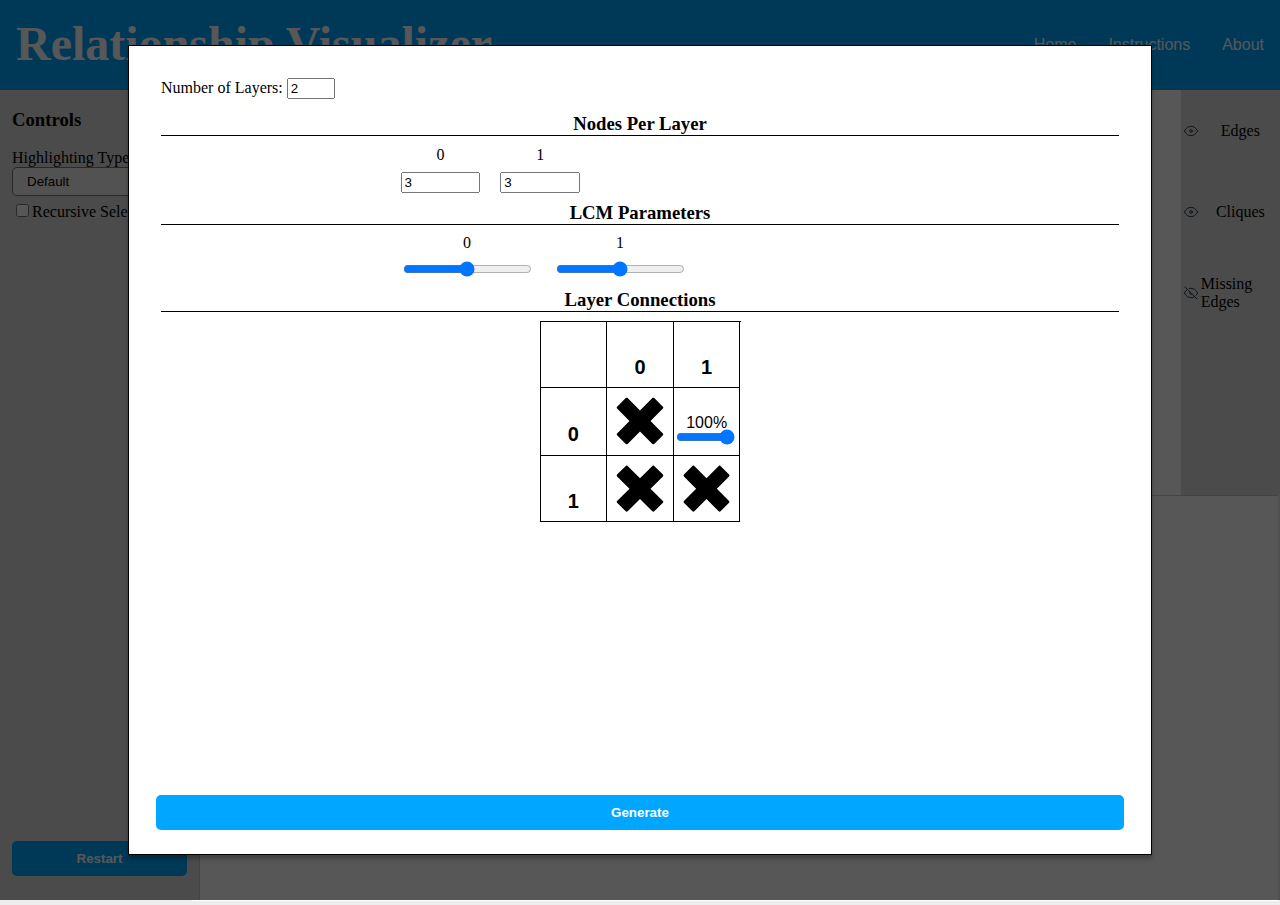
==== commit c25b8043: "Improved documentation, improved encapsulation of the table classes, added a a Delegate class" ====
--- a/HTML/relationships.html
+++ b/HTML/relationships.html
@@ -33,7 +33,7 @@
         <div id="control-container">
             <h3>Controls</h3>
 
-            <label for="type-sel">Selection Highlighting Type</label> <br>
+            <label for="type-sel">Highlighting Type</label> <br>
             <select class="control" onchange="color_table(this.value)" name="Edge Visualization Type" id="type-sel">
                 <option value="def">Default</option>
                 <option value="gry">Greyscale Coloring</option>
@@ -41,16 +41,23 @@
                 <option value="dsh">Dashed Edges</option>
             </select> <br>
 
-            <button class="ctrlButton" id="clique_toggle" onclick="toggle_view()">Hide Cliques</button> 
-            <button class="ctrlButton" id="good_toggle" onclick="toggle_good()">Show Only Good Cliques</button> <br>
             <input name="recursive" id="recursive" type="checkbox"><label for="recursive">Recursive Selection</label><br>
             <button class="ctrlButton" id="restart_btn" onclick="restart_graph()">Restart</button>
         </div>
         <div id="graph-cont">
-            <svg id="container"></svg>
+            <svg id="container" class="panable">
+            </svg>
+            <div id="view-grid">
+                <input type="checkbox" id="edges-check" class="layer-check" checked>
+                <label for="edges-check">Edges</label>
+                <input type="checkbox" id="cliques-check" class="layer-check" onclick=toggleCliques() checked >
+                <label for="cliques-check">Cliques</label>
+                <input type="checkbox" id="missingedges-check" class="layer-check" onclick=toggleMissingEdges()>
+                <label for="missingedges-check">Missing Edges</label>
+            </div>
         </div>
         <div id="table-cont">
-            <svg id="table-svg"> 
+            <svg id="table-svg" class="panable"> 
 
             </svg>
         </div>
@@ -58,15 +65,19 @@
 
     <script src="../lib/d3.min.js"></script>
     <script src="https://ajax.googleapis.com/ajax/libs/jquery/3.6.0/jquery.min.js"></script>
+    <script src="../src/delegate.js"></script>
     <script src="../src/relationships/events/func.js"></script>
     <script src="../settings.js"></script>
-    <script src="../src/relationships/classes/view//elements/layer.js"></script>
+    <script src="../src/relationships/classes/view/elements/layer.js"></script>
     <script src="../src/relationships/classes/view/colormap.js"></script>
     <script src="../src/relationships/classes/controller.js"></script>
     <script src="../src/relationships/classes/view/elements/clique.js"></script>
-    <script src="../src/relationships/classes/view//elements/table.js"></script>
+    <script src="../src/relationships/classes/view/elements/cliquegroup.js"></script>
+    <script src="../src/relationships/classes/view/elements/tableheader.js"></script>
+    <script src="../src/relationships/classes/view/elements/table.js"></script>
     <script src="../src/relationships/classes/layerinterface.js"></script>
     <script src="../src/relationships/classes/view/elements/edge.js"></script>
+    <script src="../src/relationships/classes/view/elements/missingedge.js"></script>
     <script src="../src/relationships/classes/view/elements/node.js"></script>
     <script src="../src/relationships/classes/view/svgpane.js"></script>
     <script src="../src/relationships/classes/view/graphpane.js"></script>
--- a/CSS/rel_styles.css
+++ b/CSS/rel_styles.css
@@ -113,7 +113,7 @@
     height: calc(100vh - 90px);
     width: 100vw;
     display:grid;
-    grid-template-columns: 20% 80%;
+    grid-template-columns: 15% 85%;
     grid-template-rows: 50% 50%;
     background: #FFFFFF;
 }
@@ -143,14 +143,22 @@
     grid-row-start: 1;
     grid-row-end: 2;
     height: 100%;
-    
+    display: flex;
     background: #FFFFFF;
+}
+
+#view-grid {
+    width:10%;
+    display: grid;
+    grid-template-columns: 20% 80%;
+    grid-template-rows: repeat(5, 1fr);
+    place-items: center;
+    background-color: #DCDCDC;
 }
 
 #container {
     width: calc(100% - 2px);
     height: 100%;
-    cursor:move;
 }
 
 #table-cont {
@@ -161,7 +169,6 @@
     height: 100%;
     width: 100%;
     background: #EAEAEA;
-    cursor:move;
 }
 
 #table-svg {
@@ -218,6 +225,17 @@
     width: 100%;
 }
 
+.layer-check {
+    -webkit-appearance: none;
+    width: 16px;
+    height: 16px;
+    background: url(eye-off.svg);
+}
+
+.layer-check:checked {
+    background: url(eye.svg);
+}
+
 .ctrlButton:hover {
     box-shadow: 0 0 4px rgba(0, 0, 0, 0.5);
 }
@@ -352,6 +370,12 @@
     transition-duration: 0.1s;
 }
 
+.anti_edge {
+    z-index: 2;
+    transition-duration: 0.1s;
+    stroke-dasharray: 5 5;
+}
+
 .clique_path {
     z-index: 4;
     transition-duration: 0.1s;
@@ -363,6 +387,14 @@
 
 .node {
     z-index: 5;
+}
+
+.no-cursor {
+    cursor: none;
+}
+
+.panable {
+    cursor: move;
 }
 
 #restart_btn {
@@ -370,4 +402,8 @@
     position: absolute;
     z-index: 0;
     bottom: 20px;
-}+}
+
+/**********************/
+/*       Content      */
+/**********************/